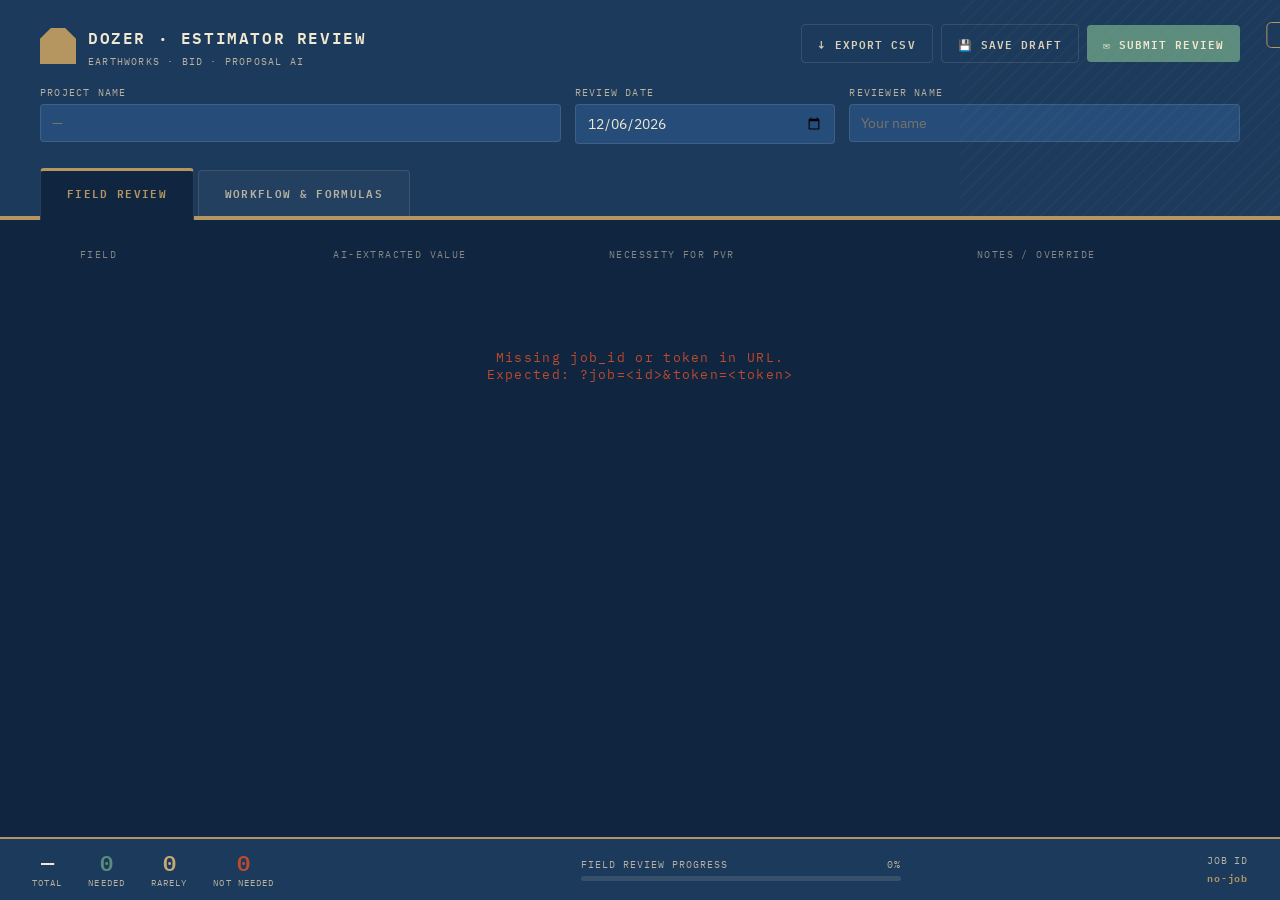
==== dozer/review/index.html @ 7f85d7f7 "Add Dozer upload + estimator review pages (Blueprint Dark) - dozer/upload/ — drag-drop PDF, calls do" ====
<!DOCTYPE html>
<html lang="en">
<head>
<meta charset="UTF-8">
<meta name="viewport" content="width=device-width, initial-scale=1.0">
<title>Dozer — Estimator Review</title>
<link rel="preconnect" href="https://fonts.googleapis.com">
<link rel="preconnect" href="https://fonts.gstatic.com" crossorigin>
<link href="https://fonts.googleapis.com/css2?family=IBM+Plex+Mono:wght@400;500;600&family=IBM+Plex+Sans:wght@300;400;500;600;700&display=swap" rel="stylesheet">
<style>
  /* ── Blueprint Dark palette (from dozer-wireframe) ───────────── */
  :root {
    --paper: #0F2540;
    --paper-2: #1B3A5C;
    --surface: #264C7A;
    --ink: #F0E8D0;
    --ink-2: #D8D0B8;
    --ink-3: #B8B0A0;
    --ink-4: #7A7468;
    --line: rgba(240, 232, 208, 0.12);
    --line-2: rgba(240, 232, 208, 0.06);
    --orange: #B59560;
    --orange-soft: rgba(181, 149, 96, 0.14);
    --orange-line: rgba(181, 149, 96, 0.32);
    --green: #5C8C7E;
    --green-soft: rgba(92, 140, 126, 0.16);
    --red: #C04A2C;
    --red-soft: rgba(192, 74, 44, 0.14);
    --yellow: #C7A877;
    --yellow-soft: rgba(199, 168, 119, 0.14);
  }
  * { box-sizing: border-box; margin: 0; padding: 0; }
  html, body { width: 100%; min-height: 100%; }
  body {
    font-family: 'IBM Plex Sans', sans-serif;
    background: var(--paper);
    color: var(--ink);
    -webkit-font-smoothing: antialiased;
  }
  button { font-family: inherit; cursor: pointer; }
  input, select, textarea { font-family: inherit; outline: none; }

  /* ── Header ──────────────────────────────────────────────────── */
  .page-header {
    background: var(--paper-2);
    border-bottom: 4px solid var(--orange);
    padding: 24px 40px 0;
    position: relative;
  }
  .page-header::before {
    content: '';
    position: absolute; top: 0; right: 0; width: 320px; height: 100%;
    background: repeating-linear-gradient(-45deg, transparent, transparent 8px,
      rgba(181, 149, 96, 0.05) 8px, rgba(181, 149, 96, 0.05) 10px);
    pointer-events: none;
  }
  .header-top {
    display: flex; align-items: flex-start; justify-content: space-between;
    margin-bottom: 18px;
  }
  .brand {
    display: flex; align-items: center; gap: 12px;
  }
  .brand-mark {
    width: 36px; height: 36px;
    background: var(--orange);
    clip-path: polygon(0 100%, 100% 100%, 100% 30%, 70% 0, 30% 0, 0 30%);
  }
  .form-title {
    font-family: 'IBM Plex Mono', monospace;
    font-size: 16px; font-weight: 600;
    letter-spacing: 0.10em; text-transform: uppercase;
    color: var(--ink);
  }
  .form-subtitle {
    font-family: 'IBM Plex Mono', monospace;
    font-size: 10px; color: var(--ink-3);
    margin-top: 4px;
    letter-spacing: 0.12em; text-transform: uppercase;
  }
  .header-actions { display: flex; gap: 8px; align-items: center; }
  .btn {
    font-family: 'IBM Plex Mono', monospace;
    font-size: 11px; font-weight: 600;
    letter-spacing: 0.10em; text-transform: uppercase;
    padding: 9px 16px; border: none; border-radius: 4px;
    cursor: pointer; transition: all 0.15s;
  }
  .btn-primary { background: var(--orange); color: var(--paper); }
  .btn-primary:hover { background: #C9A66E; }
  .btn-ghost {
    background: transparent; color: var(--ink-2);
    border: 1px solid var(--line);
  }
  .btn-ghost:hover { border-color: var(--orange-line); color: var(--orange); }
  .btn-submit { background: var(--green); color: var(--ink); }
  .btn-submit:hover { background: #6BA593; }

  .meta-fields {
    display: grid; grid-template-columns: 2fr 1fr 1.5fr; gap: 14px;
    margin-bottom: 20px;
  }
  .meta-field label {
    display: block;
    font-family: 'IBM Plex Mono', monospace;
    font-size: 10px;
    letter-spacing: 0.12em; text-transform: uppercase;
    color: var(--ink-3); margin-bottom: 5px;
  }
  .meta-field input {
    width: 100%; padding: 9px 11px;
    background: var(--surface);
    border: 1px solid var(--line);
    color: var(--ink);
    font-size: 14px; border-radius: 4px;
  }
  .meta-field input:focus { border-color: var(--orange); }
  .meta-field input::placeholder { color: var(--ink-4); }

  .tabs {
    display: flex; gap: 0; align-items: flex-end;
    position: relative; z-index: 1;
  }
  .tab {
    font-family: 'IBM Plex Mono', monospace;
    font-size: 11px; font-weight: 600;
    letter-spacing: 0.12em; text-transform: uppercase;
    padding: 12px 26px 14px;
    background: rgba(240, 232, 208, 0.04);
    color: var(--ink-3);
    border: 1px solid var(--line);
    border-bottom: none;
    border-radius: 4px 4px 0 0;
    margin-right: 4px; cursor: pointer; position: relative; bottom: 0;
    transition: all 0.15s;
  }
  .tab:hover { color: var(--ink); }
  .tab.active {
    background: var(--paper); color: var(--orange);
    bottom: -4px; padding-bottom: 18px;
    border-top: 3px solid var(--orange);
  }

  /* ── Main ────────────────────────────────────────────────────── */
  .main { max-width: 1200px; margin: 0 auto; padding: 28px 24px 110px; }
  .tab-panel { display: none; }
  .tab-panel.active { display: block; }

  .col-headers {
    display: grid; grid-template-columns: 1.1fr 1.2fr 360px 1fr;
    gap: 8px; padding: 0 16px 8px;
  }
  .col-label {
    font-family: 'IBM Plex Mono', monospace;
    font-size: 10px; letter-spacing: 0.14em; text-transform: uppercase;
    color: var(--ink-3); opacity: 0.7;
  }

  /* Section accordion */
  .section {
    margin-bottom: 18px;
    background: var(--paper-2);
    border: 1px solid var(--line);
    border-radius: 6px;
    overflow: hidden;
  }
  .section-header {
    background: var(--surface);
    color: var(--ink);
    padding: 11px 16px;
    display: flex; align-items: center; justify-content: space-between;
    cursor: pointer; user-select: none;
    transition: background 0.15s;
  }
  .section-header:hover { background: #2C5685; }
  .section-title {
    font-family: 'IBM Plex Mono', monospace;
    font-size: 12px; font-weight: 600;
    letter-spacing: 0.12em; text-transform: uppercase;
  }
  .section-roman { color: var(--orange); margin-right: 10px; }
  .section-count {
    font-family: 'IBM Plex Mono', monospace;
    font-size: 10px; color: var(--ink-3);
    letter-spacing: 0.10em;
  }
  .section-toggle {
    font-size: 12px; opacity: 0.7;
    transition: transform 0.2s;
    color: var(--ink-2);
  }
  .section.collapsed .section-toggle { transform: rotate(-90deg); }
  .section.collapsed .section-body { display: none; }

  .checklist-row {
    display: grid;
    grid-template-columns: 1.1fr 1.2fr 360px 1fr;
    gap: 8px; padding: 12px 16px;
    align-items: start;
    border-bottom: 1px solid var(--line-2);
    transition: background 0.1s;
  }
  .checklist-row:last-child { border-bottom: none; }
  .checklist-row:hover { background: rgba(240, 232, 208, 0.02); }

  .field-name {
    font-family: 'IBM Plex Mono', monospace;
    font-size: 12px; font-weight: 500;
    color: var(--ink); padding-top: 6px;
  }
  .field-tier {
    display: inline-block;
    font-size: 9px;
    padding: 2px 6px;
    margin-left: 6px;
    border-radius: 3px;
    letter-spacing: 0.06em;
    text-transform: uppercase;
    font-weight: 600;
  }
  .tier-required { background: var(--red-soft); color: var(--red); }
  .tier-important { background: var(--orange-soft); color: var(--orange); }
  .tier-optional { background: var(--green-soft); color: var(--green); }
  .field-desc {
    font-size: 11px; color: var(--ink-3);
    margin-top: 4px; line-height: 1.4;
  }

  .ai-value {
    background: rgba(240, 232, 208, 0.04);
    border: 1px dashed var(--line);
    padding: 7px 10px; border-radius: 4px;
    font-family: 'IBM Plex Mono', monospace;
    font-size: 12px; color: var(--ink-2);
    word-break: break-word;
    min-height: 32px;
  }
  .ai-value.empty {
    color: var(--ink-4); font-style: italic;
  }
  .ai-value-label {
    font-family: 'IBM Plex Mono', monospace;
    font-size: 9px;
    color: var(--ink-3);
    letter-spacing: 0.10em; text-transform: uppercase;
    margin-bottom: 3px;
  }

  /* 3-button selector for status */
  .status-group {
    display: grid; grid-template-columns: 1fr 1fr 1fr;
    gap: 4px;
  }
  .status-btn {
    padding: 7px 6px;
    background: rgba(240, 232, 208, 0.04);
    border: 1px solid var(--line);
    color: var(--ink-3);
    border-radius: 4px;
    font-family: 'IBM Plex Mono', monospace;
    font-size: 10px; font-weight: 500;
    letter-spacing: 0.06em; text-transform: uppercase;
    text-align: center;
    transition: all 0.12s;
  }
  .status-btn:hover { color: var(--ink); border-color: var(--ink-3); }
  .status-btn.selected.needed {
    background: var(--green-soft); color: var(--green); border-color: var(--green);
  }
  .status-btn.selected.rarely {
    background: var(--yellow-soft); color: var(--yellow); border-color: var(--yellow);
  }
  .status-btn.selected.not-needed {
    background: var(--red-soft); color: var(--red); border-color: var(--red);
  }

  .row-notes {
    width: 100%;
    padding: 7px 10px;
    background: var(--paper);
    border: 1px solid var(--line);
    color: var(--ink);
    font-family: 'IBM Plex Sans', sans-serif;
    font-size: 12px; border-radius: 4px;
    resize: none; min-height: 32px;
    transition: border-color 0.15s;
  }
  .row-notes::placeholder { color: var(--ink-4); font-style: italic; }
  .row-notes:focus { border-color: var(--orange); }

  /* Tab 2 — workflow & formulas */
  .narrative-block {
    background: var(--paper-2);
    border: 1px solid var(--line);
    border-radius: 6px;
    padding: 18px 20px;
    margin-bottom: 14px;
  }
  .narrative-q {
    font-family: 'IBM Plex Mono', monospace;
    font-size: 12px; font-weight: 600;
    color: var(--orange);
    letter-spacing: 0.06em;
    margin-bottom: 4px;
  }
  .narrative-help {
    font-size: 11px; color: var(--ink-3);
    margin-bottom: 10px; line-height: 1.5;
  }
  .narrative-textarea {
    width: 100%; padding: 10px 12px;
    background: var(--paper);
    border: 1px solid var(--line);
    color: var(--ink);
    font-family: 'IBM Plex Sans', sans-serif;
    font-size: 13px; line-height: 1.5;
    border-radius: 4px;
    resize: vertical; min-height: 70px;
  }
  .narrative-textarea:focus { border-color: var(--orange); }
  .narrative-textarea::placeholder { color: var(--ink-4); }
  .narrative-input {
    width: 200px; padding: 9px 11px;
    background: var(--paper); border: 1px solid var(--line);
    color: var(--ink); font-size: 14px; border-radius: 4px;
  }
  .narrative-input:focus { border-color: var(--orange); }

  /* Footer summary bar */
  .summary-bar {
    position: fixed; bottom: 0; left: 0; right: 0;
    background: var(--paper-2);
    border-top: 2px solid var(--orange);
    padding: 12px 32px;
    display: flex; align-items: center; justify-content: space-between;
    z-index: 100;
  }
  .summary-stats {
    display: flex; gap: 26px;
  }
  .stat { text-align: center; }
  .stat-num {
    font-family: 'IBM Plex Mono', monospace;
    font-size: 22px; font-weight: 600;
    color: var(--ink); display: block; line-height: 1;
  }
  .stat-label {
    font-family: 'IBM Plex Mono', monospace;
    font-size: 9px; letter-spacing: 0.12em; text-transform: uppercase;
    color: var(--ink-3); margin-top: 4px; display: block;
  }
  .stat.needed .stat-num { color: var(--green); }
  .stat.rarely .stat-num { color: var(--yellow); }
  .stat.not-needed .stat-num { color: var(--red); }

  .progress-wrap { flex: 1; max-width: 320px; margin: 0 32px; }
  .progress-label {
    display: flex; justify-content: space-between;
    font-family: 'IBM Plex Mono', monospace;
    font-size: 10px; color: var(--ink-3);
    letter-spacing: 0.10em; text-transform: uppercase;
    margin-bottom: 5px;
  }
  .progress-bar {
    height: 5px; background: var(--line);
    border-radius: 3px; overflow: hidden;
  }
  .progress-fill {
    height: 100%;
    background: linear-gradient(90deg, var(--orange), var(--green));
    transition: width 0.3s ease;
  }

  /* Modal (submit) */
  .modal-overlay {
    display: none; position: fixed; inset: 0;
    background: rgba(15, 37, 64, 0.85);
    backdrop-filter: blur(3px);
    z-index: 200;
    align-items: center; justify-content: center;
  }
  .modal-overlay.open { display: flex; }
  .modal {
    background: var(--paper-2);
    border: 1px solid var(--line);
    border-radius: 8px;
    width: 92%; max-width: 480px;
    overflow: hidden;
  }
  .modal-header {
    background: var(--surface); color: var(--ink);
    padding: 16px 22px;
    border-bottom: 2px solid var(--orange);
    display: flex; align-items: center; justify-content: space-between;
  }
  .modal-title {
    font-family: 'IBM Plex Mono', monospace;
    font-size: 13px; font-weight: 600;
    letter-spacing: 0.12em; text-transform: uppercase;
  }
  .modal-close {
    background: none; border: none; color: var(--ink-3);
    font-size: 22px; line-height: 1;
  }
  .modal-body { padding: 22px; }
  .modal-body p { font-size: 13px; color: var(--ink-2); margin-bottom: 14px; line-height: 1.5; }
  .submit-options { display: flex; flex-direction: column; gap: 10px; margin-bottom: 14px; }
  .submit-option {
    display: flex; align-items: center; gap: 12px;
    background: var(--paper); border: 1px solid var(--line);
    padding: 12px 14px; border-radius: 5px; cursor: pointer;
    transition: border-color 0.15s;
  }
  .submit-option:hover { border-color: var(--orange-line); }
  .submit-option input[type="radio"] { accent-color: var(--orange); }
  .submit-option-title {
    font-family: 'IBM Plex Mono', monospace;
    font-size: 11px; font-weight: 600;
    color: var(--ink); letter-spacing: 0.08em; text-transform: uppercase;
  }
  .submit-option-desc {
    font-size: 11px; color: var(--ink-3); margin-top: 2px;
  }
  .modal-footer {
    padding: 14px 22px;
    background: var(--paper);
    border-top: 1px solid var(--line);
    display: flex; justify-content: flex-end; gap: 8px;
  }

  .toast {
    position: fixed; top: 22px; right: 22px;
    background: var(--paper-2);
    color: var(--ink);
    border: 1px solid var(--orange);
    padding: 12px 20px; border-radius: 5px;
    font-family: 'IBM Plex Mono', monospace;
    font-size: 12px; letter-spacing: 0.06em;
    transform: translateX(120%); transition: transform 0.25s;
    z-index: 300;
  }
  .toast.show { transform: translateX(0); }

  .loading {
    text-align: center; padding: 80px 20px;
    color: var(--ink-3);
    font-family: 'IBM Plex Mono', monospace;
    font-size: 13px; letter-spacing: 0.10em;
  }

  @media (max-width: 1080px) {
    .checklist-row { grid-template-columns: 1fr; gap: 12px; }
    .col-headers { display: none; }
    .meta-fields { grid-template-columns: 1fr; }
  }
</style>
</head>
<body>

<div class="page-header">
  <div class="header-top">
    <div class="brand">
      <div class="brand-mark"></div>
      <div>
        <div class="form-title">Dozer · Estimator Review</div>
        <div class="form-subtitle">Earthworks · Bid · Proposal AI</div>
      </div>
    </div>
    <div class="header-actions">
      <button class="btn btn-ghost" onclick="exportCSV()">↓ Export CSV</button>
      <button class="btn btn-ghost" onclick="saveLocal()">💾 Save Draft</button>
      <button class="btn btn-submit" onclick="openSubmit()">✉ Submit Review</button>
    </div>
  </div>
  <div class="meta-fields">
    <div class="meta-field"><label>Project Name</label><input type="text" id="projectName" placeholder="—"></div>
    <div class="meta-field"><label>Review Date</label><input type="date" id="reviewDate"></div>
    <div class="meta-field"><label>Reviewer Name</label><input type="text" id="reviewerName" placeholder="Your name"></div>
  </div>
  <div class="tabs">
    <button class="tab active" onclick="switchTab('fields')">FIELD REVIEW</button>
    <button class="tab" onclick="switchTab('workflow')">WORKFLOW & FORMULAS</button>
  </div>
</div>

<div class="main">
  <!-- Tab 1: Field Review -->
  <div class="tab-panel active" id="panel-fields">
    <div class="col-headers">
      <div class="col-label">Field</div>
      <div class="col-label">AI-Extracted Value</div>
      <div class="col-label">Necessity for PVR</div>
      <div class="col-label">Notes / Override</div>
    </div>
    <div id="sections-container">
      <div class="loading">Loading job data…</div>
    </div>
  </div>

  <!-- Tab 2: Workflow & Formulas -->
  <div class="tab-panel" id="panel-workflow">
    <div class="narrative-block">
      <div class="narrative-q">A. Coverage gaps</div>
      <div class="narrative-help">List any fields needed for PVR analysis but missing from our schema above.</div>
      <textarea class="narrative-textarea" id="q_gaps" placeholder="One field per line…"></textarea>
    </div>
    <div class="narrative-block">
      <div class="narrative-q">B. Field grouping</div>
      <div class="narrative-help">Are fields arranged in correct datasets (sections above)? If not, suggest alternative grouping.</div>
      <textarea class="narrative-textarea" id="q_grouping" placeholder="Suggestions…"></textarea>
    </div>
    <div class="narrative-block">
      <div class="narrative-q">C. Workflow — read order</div>
      <div class="narrative-help">How do you use these fields? What do you read first, in what order?</div>
      <textarea class="narrative-textarea" id="q_read_order" placeholder="Workflow steps…"></textarea>
    </div>
    <div class="narrative-block">
      <div class="narrative-q">D. Bid composition</div>
      <div class="narrative-help">What fields go in your bid AND in what order do you build the bid?</div>
      <textarea class="narrative-textarea" id="q_bid_order" placeholder="Field list + build order…"></textarea>
    </div>
    <div class="narrative-block">
      <div class="narrative-q">E. Other reports beyond PVR</div>
      <div class="narrative-help">What other reports can be generated from this geotech data? Rank by frequency.</div>
      <textarea class="narrative-textarea" id="q_other_reports" placeholder="Report types, ranked…"></textarea>
    </div>
    <div class="narrative-block">
      <div class="narrative-q">F. Fields for those other reports</div>
      <div class="narrative-help">For each other report you listed, what fields are needed?</div>
      <textarea class="narrative-textarea" id="q_other_fields" placeholder="Fields per report…"></textarea>
    </div>
    <div class="narrative-block">
      <div class="narrative-q">G. Formulas used</div>
      <div class="narrative-help">What formulas did you use to produce calculations / the bid?</div>
      <textarea class="narrative-textarea" id="q_formulas" placeholder="Formulas…"></textarea>
    </div>
    <div class="narrative-block">
      <div class="narrative-q">H. Fields per formula</div>
      <div class="narrative-help">What fields feed each formula?</div>
      <textarea class="narrative-textarea" id="q_formula_fields" placeholder="Formula → fields mapping…"></textarea>
    </div>
    <div class="narrative-block">
      <div class="narrative-q">I. Other PVR formulas</div>
      <div class="narrative-help">What other formulas may be used in PVR calculations beyond what you used here?</div>
      <textarea class="narrative-textarea" id="q_other_formulas" placeholder="Other formulas…"></textarea>
    </div>
    <div class="narrative-block">
      <div class="narrative-q">J. Sample bid build</div>
      <div class="narrative-help">Build a sample bid using the extracted fields. Show line items, unit costs, math, and order of bid construction.</div>
      <textarea class="narrative-textarea" id="q_bid_build" placeholder="Line items + unit costs + math…" style="min-height:140px"></textarea>
    </div>
    <div class="narrative-block">
      <div class="narrative-q">K. Source PDF quality (1=poor, 5=excellent)</div>
      <input class="narrative-input" type="number" id="q_pdf_quality" min="1" max="5" placeholder="1-5">
    </div>
    <div class="narrative-block">
      <div class="narrative-q">L. Red flags that should pause the bid</div>
      <textarea class="narrative-textarea" id="q_red_flags" placeholder="Contamination, dewatering, missing borings, etc."></textarea>
    </div>
    <div class="narrative-block">
      <div class="narrative-q">M. Time spent on this review (minutes)</div>
      <input class="narrative-input" type="number" id="q_time_spent" placeholder="e.g. 60">
    </div>
    <div class="narrative-block">
      <div class="narrative-q">N. Fixed-fee quote you'd charge a client for THIS scope ($)</div>
      <input class="narrative-input" type="number" id="q_fee_quote" placeholder="e.g. 350">
    </div>
  </div>
</div>

<div class="summary-bar">
  <div class="summary-stats">
    <div class="stat"><span class="stat-num" id="totalCount">—</span><span class="stat-label">Total</span></div>
    <div class="stat needed"><span class="stat-num" id="neededCount">0</span><span class="stat-label">Needed</span></div>
    <div class="stat rarely"><span class="stat-num" id="rarelyCount">0</span><span class="stat-label">Rarely</span></div>
    <div class="stat not-needed"><span class="stat-num" id="notNeededCount">0</span><span class="stat-label">Not Needed</span></div>
  </div>
  <div class="progress-wrap">
    <div class="progress-label"><span>Field Review Progress</span><span id="progressPct">0%</span></div>
    <div class="progress-bar"><div class="progress-fill" id="progressFill" style="width:0%"></div></div>
  </div>
  <div style="font-family:'IBM Plex Mono',monospace;font-size:10px;color:var(--ink-3);text-align:right;letter-spacing:0.08em;line-height:1.6">JOB ID<br><span id="jobIdDisplay" style="color:var(--orange);font-weight:600">—</span></div>
</div>

<!-- Submit modal -->
<div class="modal-overlay" id="submitModal">
  <div class="modal">
    <div class="modal-header">
      <span class="modal-title">✉ Submit Review</span>
      <button class="modal-close" onclick="closeSubmit()">×</button>
    </div>
    <div class="modal-body">
      <p>Choose how to submit your review:</p>
      <div class="submit-options">
        <label class="submit-option">
          <input type="radio" name="submitMode" value="both" checked>
          <div>
            <div class="submit-option-title">Both — save & email</div>
            <div class="submit-option-desc">Save to Dozer database AND open email client (recommended)</div>
          </div>
        </label>
        <label class="submit-option">
          <input type="radio" name="submitMode" value="backend">
          <div>
            <div class="submit-option-title">Save to Dozer only</div>
            <div class="submit-option-desc">POST to backend, no email</div>
          </div>
        </label>
        <label class="submit-option">
          <input type="radio" name="submitMode" value="email">
          <div>
            <div class="submit-option-title">Email only</div>
            <div class="submit-option-desc">Open mailto: link, no backend save (legacy)</div>
          </div>
        </label>
      </div>
    </div>
    <div class="modal-footer">
      <button class="btn btn-ghost" onclick="closeSubmit()">Cancel</button>
      <button class="btn btn-submit" onclick="doSubmit()">Submit →</button>
    </div>
  </div>
</div>

<div class="toast" id="toast"></div>

<script>
// ── Config (overridable via build) ─────────────────────────────
const API_BASE = 'https://dozer-pipeline-7kysf2s6wa-uc.a.run.app';

// ── State ──────────────────────────────────────────────────────
let state = {
  jobId: null,
  token: null,
  pdfUrl: null,
  fields: [],          // [{field_id, field_name, category, tier, description, ai_value, status, notes}]
  fieldsByCategory: {},
  loaded: false,
};

const CATEGORY_ORDER = [
  'project_info', 'metadata', 'boring_data', 'soil_properties',
  'expansion_risk', 'foundation', 'site_geometry', 'vision_zones',
  'special_conditions', 'quantities',
];
const CATEGORY_TITLES = {
  project_info: 'Project Info',
  metadata: 'Report Metadata',
  boring_data: 'Boring Data',
  soil_properties: 'Soil Properties',
  expansion_risk: 'Expansion Risk (PVR)',
  foundation: 'Foundation',
  site_geometry: 'Site Geometry',
  vision_zones: 'Site Zones',
  special_conditions: 'Special Conditions',
  quantities: 'Quantities & Calcs',
};
const CATEGORY_ROMAN = {
  project_info: 'I', metadata: 'II', boring_data: 'III',
  soil_properties: 'IV', expansion_risk: 'V', foundation: 'VI',
  site_geometry: 'VII', vision_zones: 'VIII',
  special_conditions: 'IX', quantities: 'X',
};

// ── URL params ─────────────────────────────────────────────────
const urlParams = new URLSearchParams(window.location.search);
state.jobId = urlParams.get('job') || urlParams.get('job_id');
state.token = urlParams.get('token');
const isMock = urlParams.get('mock') === '1';

document.getElementById('reviewDate').value = new Date().toISOString().split('T')[0];
document.getElementById('jobIdDisplay').textContent = state.jobId || 'no-job';

// ── Tab switching ──────────────────────────────────────────────
function switchTab(name) {
  document.querySelectorAll('.tab').forEach(t => t.classList.remove('active'));
  document.querySelectorAll('.tab-panel').forEach(p => p.classList.remove('active'));
  document.querySelector(`.tab[onclick*="${name}"]`).classList.add('active');
  document.getElementById(`panel-${name}`).classList.add('active');
}

// ── Load job data ──────────────────────────────────────────────
async function loadJob() {
  if (isMock) {
    loadMockData();
    return;
  }
  if (!state.jobId || !state.token) {
    document.getElementById('sections-container').innerHTML =
      '<div class="loading" style="color:var(--red)">Missing job_id or token in URL.<br>Expected: ?job=&lt;id&gt;&amp;token=&lt;token&gt;</div>';
    return;
  }
  try {
    const res = await fetch(`${API_BASE}/api/review/${state.jobId}?token=${encodeURIComponent(state.token)}`);
    if (!res.ok) throw new Error(`HTTP ${res.status}`);
    const data = await res.json();
    state.fields = data.fields || [];
    state.pdfUrl = data.pdf_url;
    document.getElementById('projectName').value = data.project_name || '';
    state.loaded = true;
    renderFields();
  } catch (err) {
    document.getElementById('sections-container').innerHTML =
      `<div class="loading" style="color:var(--red)">Failed to load: ${err.message}</div>`;
  }
}

function loadMockData() {
  // Mock for offline preview — uses same shape backend will return
  state.fields = [
    {field_id:'F-001', field_name:'project_name', category:'project_info', tier:'IMPORTANT',
     description:'Name of the construction project', ai_value:'Memorial Park Phase 2'},
    {field_id:'F-002', field_name:'project_address', category:'project_info', tier:'REQUIRED',
     description:'Physical address of the project site', ai_value:'1200 Hermann Dr, Houston, TX 77004'},
    {field_id:'F-003', field_name:'client_name', category:'project_info', tier:'OPTIONAL',
     description:'Name of the client or owner', ai_value:''},
    {field_id:'F-101', field_name:'primary_soil_type', category:'soil_properties', tier:'REQUIRED',
     description:'Dominant soil classification', ai_value:'CH (high plasticity clay)'},
    {field_id:'F-102', field_name:'pvr_value_max', category:'expansion_risk', tier:'REQUIRED',
     description:'Maximum potential vertical rise in inches', ai_value:'4.2'},
    {field_id:'F-103', field_name:'lime_percentage', category:'expansion_risk', tier:'IMPORTANT',
     description:'Recommended lime percentage for treatment', ai_value:'6%'},
    {field_id:'F-201', field_name:'site_area_sf', category:'site_geometry', tier:'REQUIRED',
     description:'Total site area in square feet', ai_value:'87,500'},
    {field_id:'F-301', field_name:'excavation_cy', category:'quantities', tier:'IMPORTANT',
     description:'Excavation volume in cubic yards', ai_value:'12,500'},
  ];
  document.getElementById('projectName').value = 'Memorial Park Phase 2 (mock)';
  state.loaded = true;
  renderFields();
}

// ── Render field-review tab ────────────────────────────────────
function renderFields() {
  // Group fields by category
  state.fieldsByCategory = {};
  for (const f of state.fields) {
    if (!state.fieldsByCategory[f.category]) state.fieldsByCategory[f.category] = [];
    state.fieldsByCategory[f.category].push({...f, status: f.status || '', notes: f.notes || ''});
  }
  const container = document.getElementById('sections-container');
  container.innerHTML = '';

  for (const cat of CATEGORY_ORDER) {
    const fields = state.fieldsByCategory[cat] || [];
    if (!fields.length) continue;
    const sec = document.createElement('div');
    sec.className = 'section';
    sec.id = `section-${cat}`;
    sec.innerHTML = `
      <div class="section-header" onclick="toggleSection('${cat}')">
        <div class="section-title">
          <span class="section-roman">${CATEGORY_ROMAN[cat]}.</span>${CATEGORY_TITLES[cat]}
          <span class="section-count" style="margin-left:12px">${fields.length} fields</span>
        </div>
        <span class="section-toggle">▾</span>
      </div>
      <div class="section-body" id="body-${cat}"></div>
    `;
    container.appendChild(sec);
    const body = sec.querySelector(`#body-${cat}`);
    fields.forEach((f, idx) => body.appendChild(makeRow(cat, idx, f)));
  }
  updateStats();
}

function makeRow(cat, idx, f) {
  const row = document.createElement('div');
  row.className = 'checklist-row';
  const tierCls = f.tier === 'REQUIRED' ? 'tier-required' : f.tier === 'IMPORTANT' ? 'tier-important' : 'tier-optional';
  row.innerHTML = `
    <div>
      <div class="field-name">${escHtml(f.field_name)}<span class="field-tier ${tierCls}">${f.tier || 'OPTIONAL'}</span></div>
      <div class="field-desc">${escHtml(f.description || '')}</div>
    </div>
    <div>
      <div class="ai-value-label">AI extracted</div>
      <div class="ai-value ${f.ai_value ? '' : 'empty'}">${f.ai_value ? escHtml(f.ai_value) : '— not extracted —'}</div>
    </div>
    <div class="status-group">
      <button type="button" class="status-btn ${f.status === 'needed' ? 'selected needed' : ''}" data-status="needed">Needed</button>
      <button type="button" class="status-btn ${f.status === 'rarely' ? 'selected rarely' : ''}" data-status="rarely">Rarely</button>
      <button type="button" class="status-btn ${f.status === 'not-needed' ? 'selected not-needed' : ''}" data-status="not-needed">Not Needed</button>
    </div>
    <textarea class="row-notes" placeholder="Notes / override value…">${escHtml(f.notes)}</textarea>
  `;
  // Status button handlers
  row.querySelectorAll('.status-btn').forEach(btn => {
    btn.addEventListener('click', () => {
      const st = btn.dataset.status;
      f.status = (f.status === st) ? '' : st;
      // Remove selected from siblings
      row.querySelectorAll('.status-btn').forEach(b => b.classList.remove('selected', 'needed', 'rarely', 'not-needed'));
      if (f.status) btn.classList.add('selected', f.status);
      updateStats();
    });
  });
  // Notes handler
  row.querySelector('.row-notes').addEventListener('input', e => {
    f.notes = e.target.value;
  });
  return row;
}

function toggleSection(cat) {
  document.getElementById(`section-${cat}`).classList.toggle('collapsed');
}

function escHtml(s) {
  return String(s ?? '').replace(/&/g, '&amp;').replace(/</g, '&lt;').replace(/>/g, '&gt;').replace(/"/g, '&quot;');
}

// ── Stats ──────────────────────────────────────────────────────
function updateStats() {
  let total = 0, needed = 0, rarely = 0, notNeeded = 0;
  for (const fields of Object.values(state.fieldsByCategory)) {
    for (const f of fields) {
      total++;
      if (f.status === 'needed') needed++;
      else if (f.status === 'rarely') rarely++;
      else if (f.status === 'not-needed') notNeeded++;
    }
  }
  const marked = needed + rarely + notNeeded;
  const pct = total ? Math.round((marked / total) * 100) : 0;
  document.getElementById('totalCount').textContent = total;
  document.getElementById('neededCount').textContent = needed;
  document.getElementById('rarelyCount').textContent = rarely;
  document.getElementById('notNeededCount').textContent = notNeeded;
  document.getElementById('progressPct').textContent = pct + '%';
  document.getElementById('progressFill').style.width = pct + '%';
}

// ── Save draft (localStorage) ─────────────────────────────────
function saveLocal() {
  const key = `dozer.review.${state.jobId || 'mock'}`;
  const payload = collectPayload();
  localStorage.setItem(key, JSON.stringify(payload));
  showToast('✓ Saved to browser');
}

function collectPayload() {
  const flatFields = [];
  for (const fields of Object.values(state.fieldsByCategory)) {
    for (const f of fields) {
      flatFields.push({
        field_id: f.field_id, field_name: f.field_name, category: f.category,
        ai_value: f.ai_value, status: f.status, notes: f.notes,
      });
    }
  }
  return {
    job_id: state.jobId,
    project_name: document.getElementById('projectName').value,
    review_date: document.getElementById('reviewDate').value,
    reviewer_name: document.getElementById('reviewerName').value,
    fields: flatFields,
    narrative: {
      gaps: document.getElementById('q_gaps').value,
      grouping: document.getElementById('q_grouping').value,
      read_order: document.getElementById('q_read_order').value,
      bid_order: document.getElementById('q_bid_order').value,
      other_reports: document.getElementById('q_other_reports').value,
      other_fields: document.getElementById('q_other_fields').value,
      formulas: document.getElementById('q_formulas').value,
      formula_fields: document.getElementById('q_formula_fields').value,
      other_formulas: document.getElementById('q_other_formulas').value,
      bid_build: document.getElementById('q_bid_build').value,
      pdf_quality: document.getElementById('q_pdf_quality').value,
      red_flags: document.getElementById('q_red_flags').value,
      time_spent: document.getElementById('q_time_spent').value,
      fee_quote: document.getElementById('q_fee_quote').value,
    },
  };
}

// ── Export CSV ─────────────────────────────────────────────────
function exportCSV() {
  const p = collectPayload();
  let csv = 'Dozer Estimator Review\n';
  csv += `Project,${p.project_name}\nDate,${p.review_date}\nReviewer,${p.reviewer_name}\nJob ID,${p.job_id || 'n/a'}\n\n`;
  csv += 'Field ID,Field Name,Category,AI Value,Status,Notes\n';
  p.fields.forEach(f => {
    csv += `"${f.field_id}","${f.field_name}","${f.category}","${(f.ai_value || '').replace(/"/g, '""')}","${f.status}","${(f.notes || '').replace(/"/g, '""')}"\n`;
  });
  csv += '\nNarrative\n';
  Object.entries(p.narrative).forEach(([k, v]) => {
    csv += `${k},"${(v || '').replace(/"/g, '""')}"\n`;
  });
  const blob = new Blob([csv], {type: 'text/csv'});
  const url = URL.createObjectURL(blob);
  const a = document.createElement('a');
  a.href = url; a.download = `dozer-review-${p.job_id || 'draft'}.csv`; a.click();
  URL.revokeObjectURL(url);
  showToast('✓ CSV exported');
}

// ── Submit ────────────────────────────────────────────────────
function openSubmit() { document.getElementById('submitModal').classList.add('open'); }
function closeSubmit() { document.getElementById('submitModal').classList.remove('open'); }

async function doSubmit() {
  const mode = document.querySelector('input[name="submitMode"]:checked').value;
  const payload = collectPayload();

  if (mode === 'backend' || mode === 'both') {
    try {
      const res = await fetch(`${API_BASE}/api/review/${state.jobId}/submit?token=${encodeURIComponent(state.token)}`, {
        method: 'POST',
        headers: {'Content-Type': 'application/json'},
        body: JSON.stringify(payload),
      });
      if (!res.ok) throw new Error(`HTTP ${res.status}`);
      showToast('✓ Saved to Dozer');
    } catch (err) {
      showToast('✗ Backend save failed: ' + err.message);
      if (mode === 'backend') return; // stop here
    }
  }

  if (mode === 'email' || mode === 'both') {
    const subj = encodeURIComponent(`Dozer Review — ${payload.project_name || 'Untitled'} — ${payload.review_date}`);
    let body = `DOZER ESTIMATOR REVIEW\n${'='.repeat(50)}\n`;
    body += `Project:    ${payload.project_name}\nDate:       ${payload.review_date}\nReviewer:   ${payload.reviewer_name}\nJob ID:     ${payload.job_id || 'n/a'}\n\n`;
    body += `${'─'.repeat(50)}\nFIELD REVIEW\n${'─'.repeat(50)}\n`;
    payload.fields.forEach(f => {
      body += `\n${f.field_name} [${(f.status || 'unmarked').toUpperCase()}]\n  AI: ${f.ai_value || '(none)'}\n`;
      if (f.notes) body += `  Notes: ${f.notes}\n`;
    });
    body += `\n${'─'.repeat(50)}\nNARRATIVE\n${'─'.repeat(50)}\n`;
    Object.entries(payload.narrative).forEach(([k, v]) => {
      if (v) body += `\n${k.toUpperCase().replace(/_/g,' ')}:\n${v}\n`;
    });
    window.location.href = `mailto:Roger@dataronin.ai?subject=${subj}&body=${encodeURIComponent(body)}`;
  }

  closeSubmit();
}

// ── Toast ─────────────────────────────────────────────────────
let toastTimer;
function showToast(msg) {
  const t = document.getElementById('toast');
  t.textContent = msg;
  t.classList.add('show');
  clearTimeout(toastTimer);
  toastTimer = setTimeout(() => t.classList.remove('show'), 2800);
}

// ── Init ──────────────────────────────────────────────────────
loadJob();
</script>
</body>
</html>
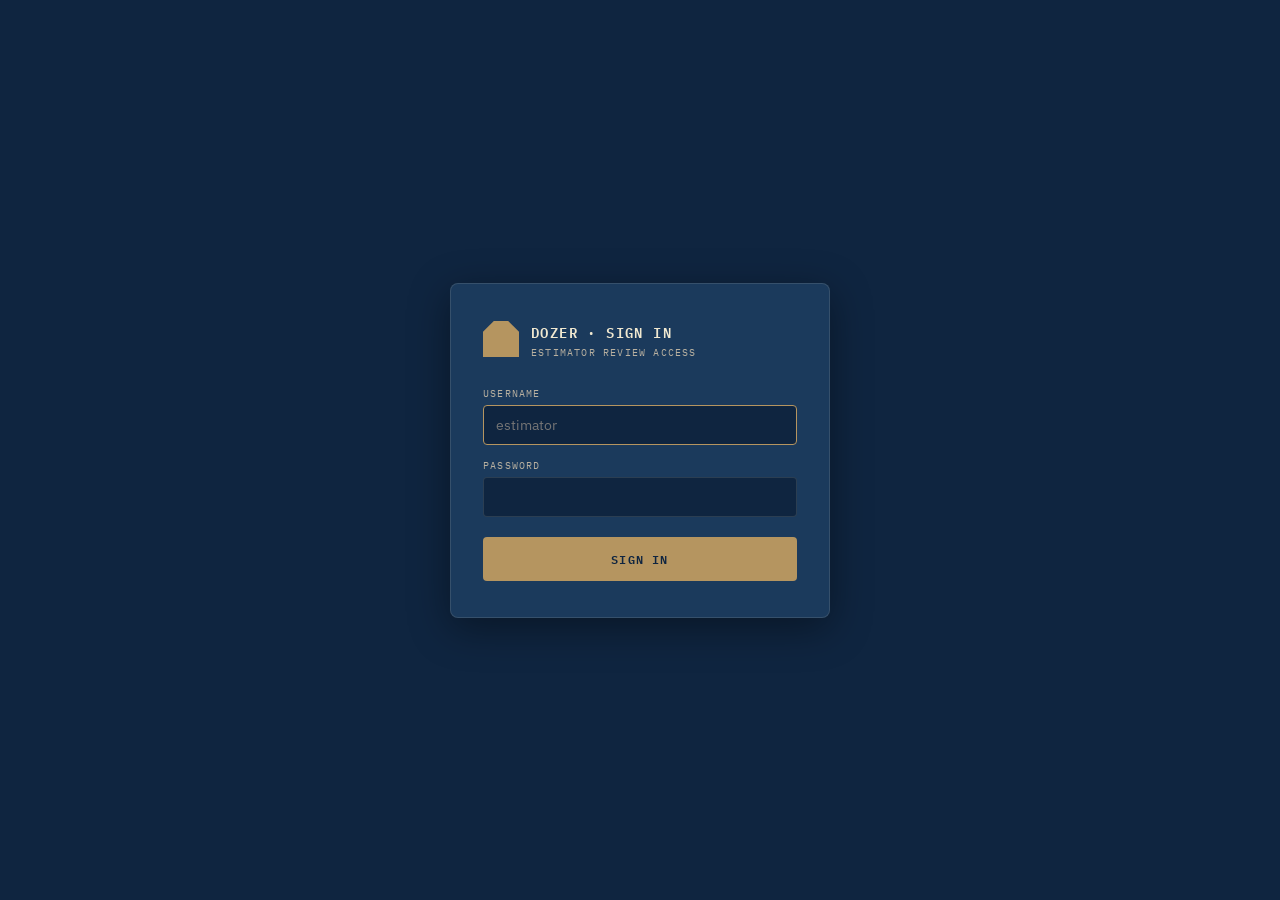
==== commit 8d96939a: "Add login auth (admin/estimator) + remove unit costs UI - Login overlay on both upload and review pa" ====
--- a/dozer/review/index.html
+++ b/dozer/review/index.html
@@ -453,9 +453,55 @@
     .col-headers { display: none; }
     .meta-fields { grid-template-columns: 1fr; }
   }
+
+  /* Login overlay */
+  #loginOverlay {
+    position: fixed; inset: 0;
+    background: var(--paper);
+    z-index: 500;
+    display: flex; align-items: center; justify-content: center;
+    padding: 24px;
+  }
+  .login-card {
+    background: var(--paper-2);
+    border: 1px solid var(--line);
+    border-radius: 8px;
+    padding: 36px 32px;
+    width: 100%; max-width: 380px;
+    box-shadow: 0 10px 40px rgba(0,0,0,0.4);
+  }
+  .login-brand { display: flex; align-items: center; gap: 12px; margin-bottom: 28px; }
+  .login-title { font-family: 'IBM Plex Mono', monospace; font-size: 14px; font-weight: 600; letter-spacing: 0.10em; text-transform: uppercase; color: var(--ink); }
+  .login-sub { font-family: 'IBM Plex Mono', monospace; font-size: 10px; color: var(--ink-3); margin-top: 3px; letter-spacing: 0.12em; text-transform: uppercase; }
+  .login-card label { display: block; font-family: 'IBM Plex Mono', monospace; font-size: 10px; letter-spacing: 0.12em; text-transform: uppercase; color: var(--ink-3); margin-top: 14px; margin-bottom: 5px; }
+  .login-card input { width: 100%; padding: 10px 12px; background: var(--paper); border: 1px solid var(--line); color: var(--ink); font-size: 14px; border-radius: 4px; font-family: inherit; }
+  .login-card input:focus { border-color: var(--orange); outline: none; }
+  .login-btn { width: 100%; margin-top: 20px; background: var(--orange); color: var(--paper); border: none; padding: 12px; border-radius: 4px; font-family: 'IBM Plex Mono', monospace; font-size: 12px; font-weight: 600; letter-spacing: 0.10em; text-transform: uppercase; cursor: pointer; }
+  .login-btn:hover { background: #C9A66E; }
+  .login-btn:disabled { opacity: 0.5; cursor: not-allowed; }
+  .login-error { margin-top: 12px; padding: 8px 12px; background: var(--red-soft); border: 1px solid var(--red); border-radius: 4px; color: var(--ink); font-size: 12px; display: none; }
+  .login-error.show { display: block; }
 </style>
 </head>
 <body>
+
+<div id="loginOverlay">
+  <div class="login-card">
+    <div class="login-brand">
+      <div class="brand-mark"></div>
+      <div>
+        <div class="login-title">Dozer · Sign In</div>
+        <div class="login-sub">Estimator review access</div>
+      </div>
+    </div>
+    <label>Username</label>
+    <input type="text" id="loginUser" autocomplete="username" placeholder="estimator">
+    <label>Password</label>
+    <input type="password" id="loginPass" autocomplete="current-password">
+    <button class="login-btn" id="loginBtn" onclick="doLogin()">Sign In</button>
+    <div class="login-error" id="loginErr"></div>
+  </div>
+</div>
 
 <div class="page-header">
   <div class="header-top">
@@ -467,6 +513,7 @@
       </div>
     </div>
     <div class="header-actions">
+      <a id="viewPdfBtn" href="#" target="_blank" rel="noopener" class="btn btn-ghost" style="display:none;text-decoration:none">↗ View Original PDF</a>
       <button class="btn btn-ghost" onclick="exportCSV()">↓ Export CSV</button>
       <button class="btn btn-ghost" onclick="saveLocal()">💾 Save Draft</button>
       <button class="btn btn-submit" onclick="openSubmit()">✉ Submit Review</button>
@@ -625,15 +672,62 @@
 <div class="toast" id="toast"></div>
 
 <script>
-// ── Config (overridable via build) ─────────────────────────────
+// ── Config ─────────────────────────────────────────────────────
 const API_BASE = 'https://dozer-pipeline-7kysf2s6wa-uc.a.run.app';
+const SESSION_KEY = 'dozer.session.v1';
+
+// ── Auth ──
+async function doLogin() {
+  const u = document.getElementById('loginUser').value.trim();
+  const p = document.getElementById('loginPass').value;
+  const errEl = document.getElementById('loginErr');
+  const btn = document.getElementById('loginBtn');
+  errEl.classList.remove('show');
+  btn.disabled = true; btn.textContent = 'Signing in…';
+  try {
+    const res = await fetch(`${API_BASE}/api/login`, {
+      method: 'POST',
+      headers: {'Content-Type': 'application/json'},
+      body: JSON.stringify({username: u, password: p}),
+    });
+    if (!res.ok) {
+      const j = await res.json().catch(() => ({}));
+      throw new Error(j.error || `HTTP ${res.status}`);
+    }
+    const data = await res.json();
+    localStorage.setItem(SESSION_KEY, JSON.stringify({token: data.token, role: data.role, exp: Date.now() + data.expires_in_hours * 3600 * 1000}));
+    state.sessionToken = data.token;
+    document.getElementById('loginOverlay').style.display = 'none';
+    loadJob();
+  } catch (err) {
+    errEl.textContent = err.message;
+    errEl.classList.add('show');
+  } finally {
+    btn.disabled = false; btn.textContent = 'Sign In';
+  }
+}
+
+function checkSession() {
+  const stored = localStorage.getItem(SESSION_KEY);
+  if (!stored) return null;
+  try {
+    const s = JSON.parse(stored);
+    if (Date.now() > s.exp) return null;
+    return s;
+  } catch { return null; }
+}
+
+document.addEventListener('keydown', e => {
+  if (e.key === 'Enter' && document.getElementById('loginOverlay').style.display !== 'none') doLogin();
+});
 
 // ── State ──────────────────────────────────────────────────────
 let state = {
   jobId: null,
-  token: null,
+  token: null,          // job-specific access token from URL
+  sessionToken: null,   // login session token
   pdfUrl: null,
-  fields: [],          // [{field_id, field_name, category, tier, description, ai_value, status, notes}]
+  fields: [],
   fieldsByCategory: {},
   loaded: false,
 };
@@ -691,12 +785,19 @@
     return;
   }
   try {
-    const res = await fetch(`${API_BASE}/api/review/${state.jobId}?token=${encodeURIComponent(state.token)}`);
+    const res = await fetch(`${API_BASE}/api/review/${state.jobId}?token=${encodeURIComponent(state.token)}`, {
+      headers: state.sessionToken ? {'Authorization': `Bearer ${state.sessionToken}`} : {},
+    });
     if (!res.ok) throw new Error(`HTTP ${res.status}`);
     const data = await res.json();
     state.fields = data.fields || [];
-    state.pdfUrl = data.pdf_url;
+    state.pdfUrl = data.pdf_url || '';
     document.getElementById('projectName').value = data.project_name || '';
+    if (state.pdfUrl) {
+      const btn = document.getElementById('viewPdfBtn');
+      btn.href = state.pdfUrl;
+      btn.style.display = '';
+    }
     state.loaded = true;
     renderFields();
   } catch (err) {
@@ -907,7 +1008,10 @@
     try {
       const res = await fetch(`${API_BASE}/api/review/${state.jobId}/submit?token=${encodeURIComponent(state.token)}`, {
         method: 'POST',
-        headers: {'Content-Type': 'application/json'},
+        headers: {
+          'Content-Type': 'application/json',
+          ...(state.sessionToken ? {'Authorization': `Bearer ${state.sessionToken}`} : {}),
+        },
         body: JSON.stringify(payload),
       });
       if (!res.ok) throw new Error(`HTTP ${res.status}`);
@@ -948,7 +1052,21 @@
 }
 
 // ── Init ──────────────────────────────────────────────────────
-loadJob();
+(function init() {
+  if (isMock) {
+    document.getElementById('loginOverlay').style.display = 'none';
+    loadJob();
+    return;
+  }
+  const s = checkSession();
+  if (s) {
+    state.sessionToken = s.token;
+    document.getElementById('loginOverlay').style.display = 'none';
+    loadJob();
+  } else {
+    document.getElementById('loginUser').focus();
+  }
+})();
 </script>
 </body>
 </html>
